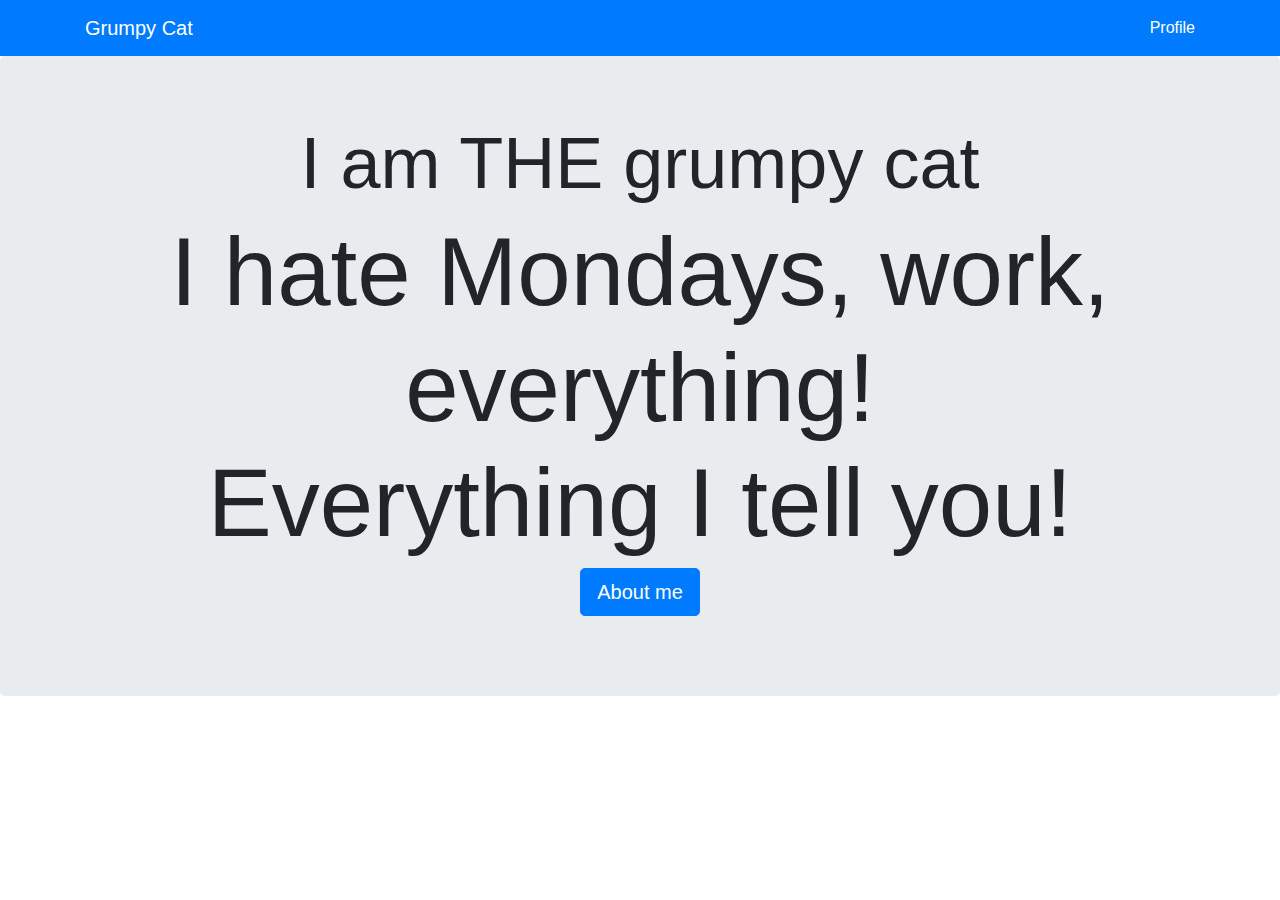
==== profile.html @ e98efe3d "Add files via upload" ====
<html>
  <head>
    <title>Your name</title>
    <meta name="viewport" content="width=device-width, initial-scale=1, shrink-to-fit=no">
    <link rel="stylesheet" href="https://maxcdn.bootstrapcdn.com/bootstrap/4.0.0-alpha.6/css/bootstrap.min.css">
    <link rel="stylesheet" href="https://maxcdn.bootstrapcdn.com/font-awesome/4.4.0/css/font-awesome.min.css">
    <link rel="stylesheet" type="text/css" href="css/profile.css">
  </head>
  <body>
    <nav class="navbar navbar-dark bg-primary">
      <div class="container">
        <a class="navbar-brand">Grumpy Cat</a>
        <ul class="nav navbar-nav pull-right">
          <li class="nav-item active">
            <a class="nav-link" href="#">Profile</a>
          </li>
        </ul>
      </div>
    </nav>

    <div class="jumbotron text-center">
      <div class="container">
        <div class="row">
          <div class="col-md-12">
            <h1 class="display-3">I am THE grumpy cat</h1>
            <h2 class="display-1">
              I hate Mondays, work, everything!<br>
              Everything I tell you!
            </h2>
            <p class="lead">
              <a class="btn btn-primary btn-lg" href="#">About me</a>
            </p>
          </div>
        </div>
      </div>
    </div>
  </body>
</html>
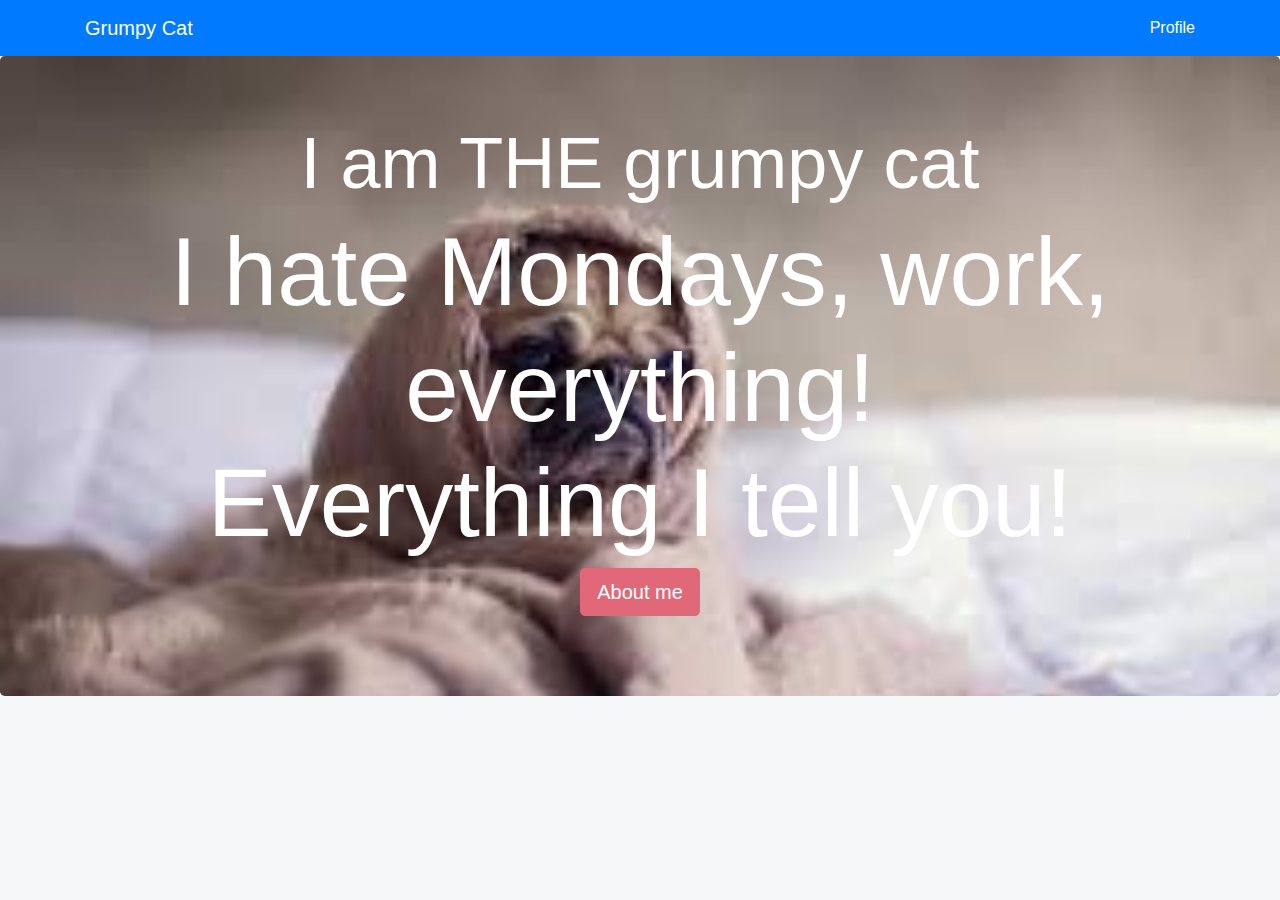
==== commit 0ace810a: "Add files via upload" ====
--- a/profile.html
+++ b/profile.html
@@ -4,7 +4,7 @@
     <meta name="viewport" content="width=device-width, initial-scale=1, shrink-to-fit=no">
     <link rel="stylesheet" href="https://maxcdn.bootstrapcdn.com/bootstrap/4.0.0-alpha.6/css/bootstrap.min.css">
     <link rel="stylesheet" href="https://maxcdn.bootstrapcdn.com/font-awesome/4.4.0/css/font-awesome.min.css">
-    <link rel="stylesheet" type="text/css" href="css/profile.css">
+    <link rel="stylesheet" type="text/css" href="profile.css">
   </head>
   <body>
     <nav class="navbar navbar-dark bg-primary">
@@ -12,7 +12,7 @@
         <a class="navbar-brand">Grumpy Cat</a>
         <ul class="nav navbar-nav pull-right">
           <li class="nav-item active">
-            <a class="nav-link" href="#">Profile</a>
+            <a class="nav-link" href="index.html">Profile</a>
           </li>
         </ul>
       </div>
@@ -28,7 +28,7 @@
               Everything I tell you!
             </h2>
             <p class="lead">
-              <a class="btn btn-primary btn-lg" href="#">About me</a>
+              <a class="btn btn-primary btn-lg" href="index.html">About me</a>
             </p>
           </div>
         </div>
--- a/profile.css
+++ b/profile.css
@@ -0,0 +1,60 @@
+/* profile.css */
+html {
+    background-color: #f5f7f9;
+  }
+  
+  body {
+    background: none;
+    color: #69707a;
+    font-family: "Open Sans", Arial, sans-serif;
+  }
+  
+  strong {
+    color: #222324;
+  }
+  
+  .navbar {
+    background: #e16879;
+  }
+  
+  .btn {
+    font-weight: 300;
+  }
+  
+  .btn-primary {
+    background: #e16879;
+    border-color: #e16879;
+  }
+  
+  .btn-primary:hover,
+  .btn-primary:active,
+  .btn-primary:focus,
+  .btn-primary:active:focus {
+    background: #e05164;
+    border-color: #e05164;
+  }
+  
+  .card {
+    border-color: #ccc;
+  }
+  
+  .card-title {
+    color: #e16879;
+    font-weight: 300;
+  }
+  
+  .card-block small {
+    float: right;
+  }
+  
+  .description {
+    background-image: url("pattern.png");
+    background-repeat: repeat-x;
+  }
+  
+  /* Additional stuff for index.html page */
+  .jumbotron {
+    background-image: url("grumpy-with-glasses.jpg");
+    background-size: cover;
+    color: white;
+  }